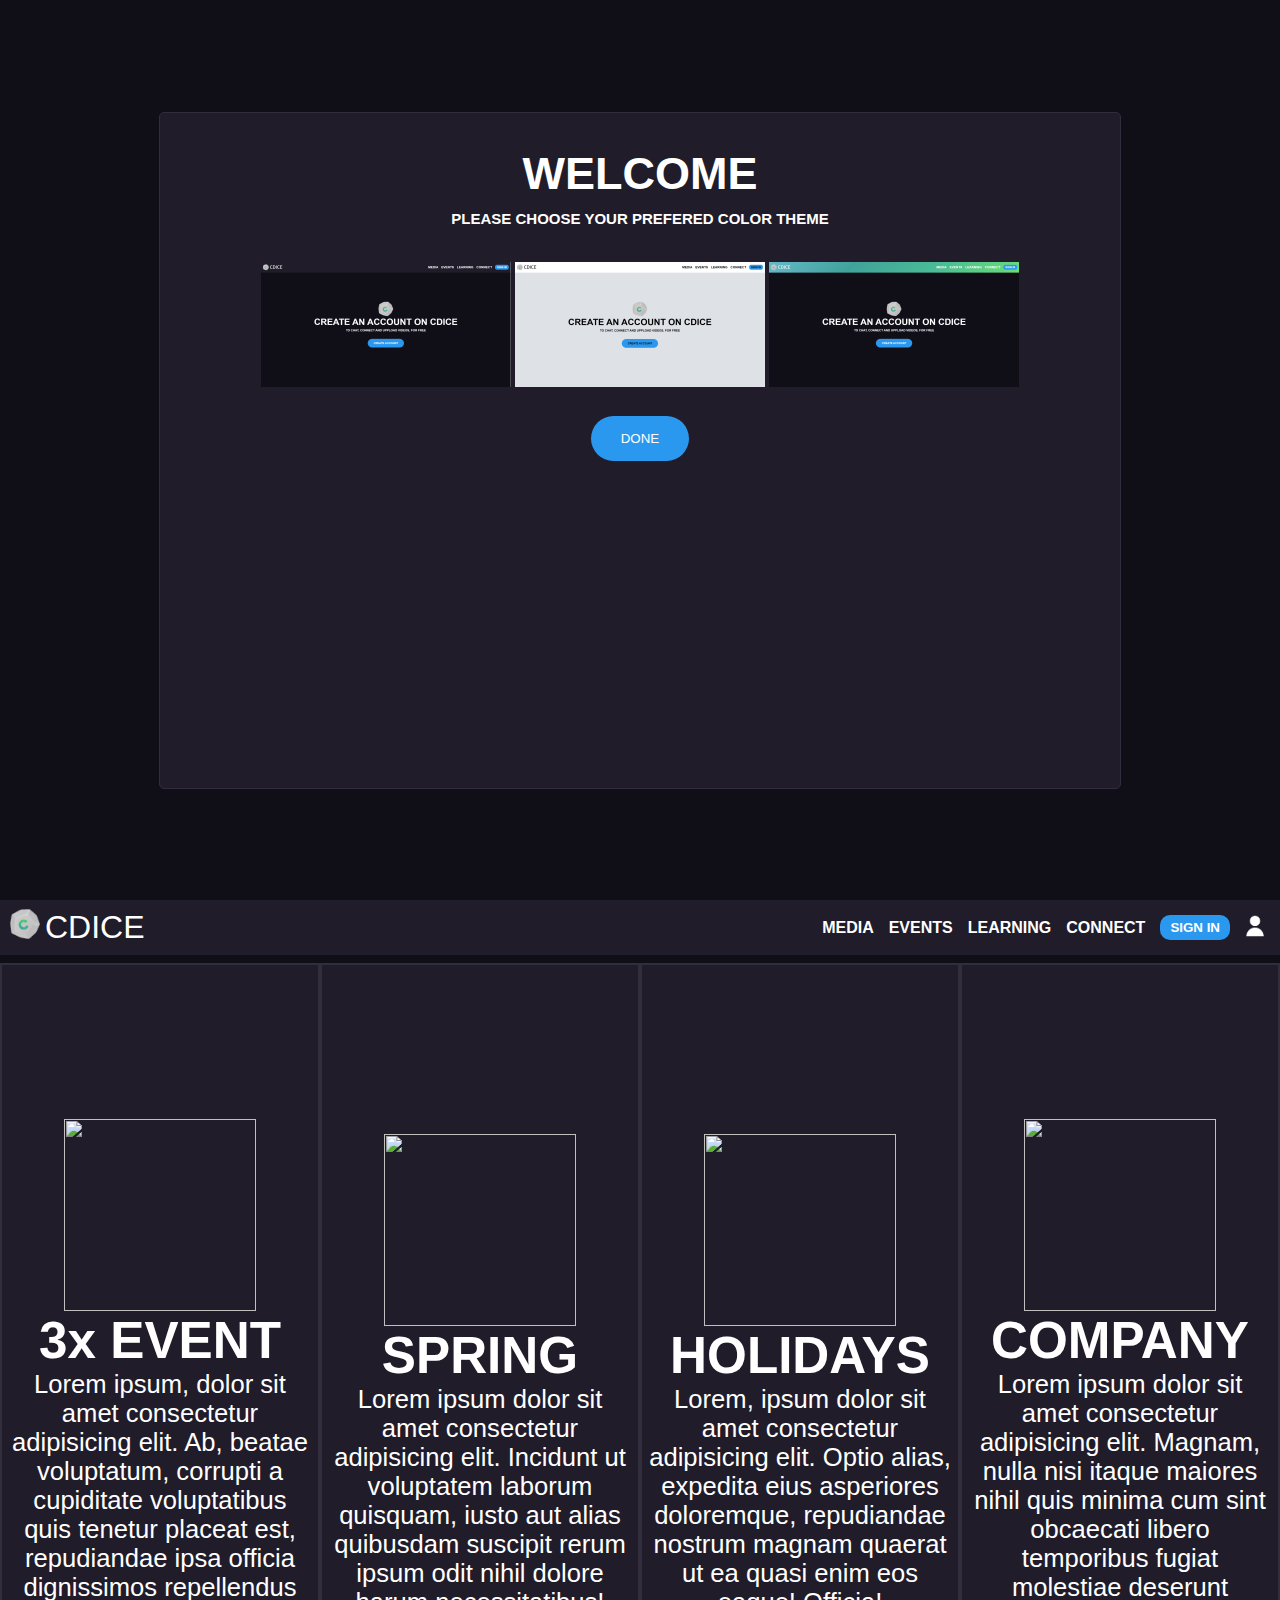
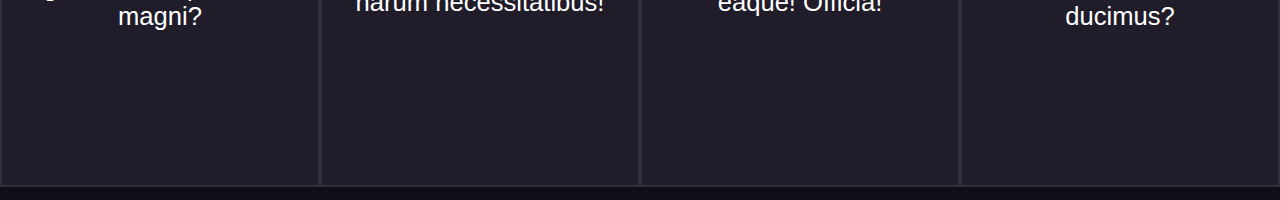
==== event_current.html @ 7de3821c "Fler undersidor" ====
<!DOCTYPE html>
<html lang="en">
<head>
    <meta charset="UTF-8">
    <meta http-equiv="X-UA-Compatible" content="IE=edge">
    <meta name="viewport" content="width=device-width, initial-scale=1.0">
    <title>Document</title>
    <link rel="stylesheet" href="css/style.css">
    <link rel="shortcut icon" href="img/favicon_cdice.png" type="image/png">
</head>
<body>
    <div id="new_user_menu_background">
        <div id="new_user_menu">
        <nav id="color_mode_nav">
            <ul id="color_mode_ul">
                <li><h1 id="color_mode_h1"><strong>WELCOME</strong></h1></li>
                <li><p id="color_mode_p"><strong>PLEASE CHOOSE YOUR PREFERED COLOR THEME</strong></p></li>
                <li><button type="radio" name="r" id="cmn_button_01" checked><img class="color_mode_img" src="img/darkMode.png" alt="Example of dark color mode"></button>
                <button type="radio" name="r" id="cmn_button_02"><img class="color_mode_img" src="img/lightMode.png" alt="Example of light color mode"></button>
                <button type="radio" name="r" id="cmn_button_03"><img class="color_mode_img" src="img/auroraMode.png" alt="Example of aurora color mode"></button></li>
                <li><button class="std_button" id="cmn_done">DONE</button></li>
            </ul>
        </nav>
        </div>
    </div>
    <form action="" method="" class="overlay" id="sign_up">
        <div class="style_purpose"><img src="img/cdice_logo_image.png" alt="The CDICE logo"><h1><strong>SIGN UP</strong></h1><button type="button" class="close" id="close_sign_up"></button></div>
        <ul id="sign_up_ul">
            <li id="li1"><input type="text" name="" placeholder="*First Name" class="small_input" id="first_name">
            <input type="text" name="" placeholder="*Last Name" class="small_input" id="last_name"></li>
            <li><input type="text" name="" placeholder="*Display Name" class="b_input" id="nickname"></li>
            <li><input type="email" name="" placeholder="*Email" class="b_input" id="email"></li>
            <li><input type="password" name="" placeholder="*Password" class="b_input" id="password"></li>
            <li><div class="style_line"></div></li>
            <li><button type="submit" class="std_button" id="sign_up_button"><strong>CREATE ACCOUNT</strong></button></li>
            <li><p class="info_p">Have a CDICE account?</p><button type="button" id="sign_up_sign_in_button"><strong>SIGN IN</strong></button></li>
        </ul>
    </form>
    <form action="" method="" class="overlay" id="sign_in">
        <div class="style_purpose"><img src="img/cdice_logo_image.png" alt="The CDICE logo"><h1><strong>SIGN IN</strong></h1><button type="button" class="close" id="close_sign_in"></button></div>
        <ul id="sign_in_ul">
            <li><input type="email" name="" placeholder="Email" class="b_input" id="sign_in_email"></li>
            <li><input type="password" name="" placeholder="Password" class="b_input" id="sign_in_password"></li>
            <li><div class="style_line"></div></li>
            <li><button type="submit" class="std_button" id="sign_in_button"><strong>SIGN IN</strong></button></li>
            <li><p class="info_p">Haven't got a CDICE account?</p><button type="button" id="sign_in_sign_up_button"><strong>SIGN UP</strong></button></li>
        </ul>
    </form>
    <div id="mobile_dropdown" class="mobile_dropdown_display">
        <ul>
            <li><h1><strong>MEDIA</strong></h1></li>
            <li><a href="media_home.html">HOME</a></li>
            <li><a href="media_videos.html">VIDEOS</a></li>
            <li><a href="media_livestreams.html">LIVESTREAMS</a></li>
            <li><a href="user_account.html">MY CHANNEL</a></li>
        </ul>
        <ul>
            <li><h1><strong>EVENTS</strong></h1></li>
            <li><a href="event_current.html">CURRENT EVENTS</a></li>
            <li><a href="event_upcoming.html">UPCOMING EVENTS</a></li>
            <li><a href="event_tournament.html">TOURNAMENTS</a></li>
            <li><a href="event_reward.html">REWARDS</a></li>
        </ul>
        <ul>
            <li><h1><strong>LEARNING</strong></h1></li>
            <li><a href="learning_guide.html">GUIDES</a></li>
            <li><a href="learning_task.html">TASKS</a></li>
            <li><a href="learning_group.html">GROUPS</a></li>
            <li><a href="learning_reward.html">REWARDS</a></li>
        </ul>
        <ul>
            <li><h1><strong>CONNECT</strong></h1></li>
            <li><a href="connect_profile.html">PROFILES</a></li>
            <li><a href="connect_comunities.html">COMUNITIES</a></li>
            <li><a href="connect_textchat.html">TEXT CHAT</a></li>
            <li><a href="connect_voicechat.html">VOICE CHAT</a></li>
        </ul>
    </div>
        <nav id="fixed_nav">
            <a href="index.html" id="cdice_logo_name">
            <img id="cdice_logo" src="img/cdice_logo_image.png" alt="The CDICE logo">
            <h1 id="cdice_name">CDICE</h1>
            </a>
            <ul id="fixed_ul">
                <li>
                    <strong class="strong_dd" id="media_strong"><a href="media.html" class="nav_a">MEDIA</a></strong>
                    <div class="filler">
                    <ul class="dropdown" id="media_dd">
                        <li><a href="media_home.html">HOME</a></li>
                        <li><a href="media_videos.html">VIDEOS</a></li>
                        <li><a href="media_livestreams.html">LIVESTREAMS</a></li>
                        <li><a href="user_account.html">MY CHANNEL</a></li>
                    </ul>
                    </div>
                </li>
                <li>
                    <strong class="strong_dd" id="events_strong"><a href="event.html" class="nav_a">EVENTS</a></strong>
                    <div class="filler">
                    <ul class="dropdown" id="events_dd">
                        <li><a href="event_current.html">CURRENT EVENTS</a></li>
                        <li><a href="event_upcoming.html">UPCOMING EVENTS</a></li>
                        <li><a href="event_tournament.html">TOURNAMENTS</a></li>
                        <li><a href="event_reward.html">REWARDS</a></li>
                    </ul>
                    </div>
                </li>
                <li>
                    <strong class="strong_dd" id="learning_strong"><a href="learning.html" class="nav_a">LEARNING</a></strong>
                    <div class="filler">
                    <ul class="dropdown" id="learning_dd">
                        <li><a href="learning_guide.html">GUIDES</a></li>
                        <li><a href="learning_task.html">TASKS</a></li>
                        <li><a href="learning_group.html">GROUPS</a></li>
                        <li><a href="learning_reward.html">REWARDS</a></li>
                    </ul>
                    </div>
                </li>
                <li>
                    <strong class="strong_dd" id="connect_strong"><a href="connect.html" class="nav_a">CONNECT</a></strong>
                    <div class="filler">
                    <ul class="dropdown" id="connect_dd">
                        <li><a href="connect_profile.html">PROFILES</a></li>
                        <li><a href="connect_comunities.html">COMUNITIES</a></li>
                        <li><a href="connect_textchat.html">TEXT CHAT</a></li>
                        <li><a href="connect_voicechat.html">VOICE CHAT</a></li>
                    </ul>
                    </div>
                </li>
                <button class="std_button" id="sign_in_menu"><strong>SIGN IN</strong></button>
                <div class="hover_div"><img src="img/Profile_icon_light.png" alt="Profile" id="profile_img">
                    <div id="profile_filler">
                        <ul id="profile_dropdown">
                            <ul id="main_menu_dp">
                                <li><button type="button" id="profile_button"><img src="img/Profile_icon_light.png" alt="Profile picture" id="big_profile_img"><h1>SIGN IN</h1></button></li>
                                <li><div class="style_line" id="profile_line"></div></li>
                                <li><button type="button" id="color_theme_button"><img src="img/visning_icon2.png" alt="Color Theme icon" id="color_theme_img"><strong>COLOR THEME</strong></button></li>
                            </ul>
                        </ul>
                    </div>
                </div>
            </ul>
            <div class="burger_menu_btn">
                <div class="burger_menu_btn_inner"></div>
            </div>
        </nav>
    <div id="overview_site_wrapper">
        <article class="event_ar" id="event_ar01">
            <img src="#" alt="">
            <h1>3x EVENT</h1>
            <p>Lorem ipsum, dolor sit amet consectetur adipisicing elit. Ab, beatae voluptatum, corrupti a cupiditate voluptatibus quis tenetur placeat est, repudiandae ipsa officia dignissimos repellendus magni?</p>
        </article>
        <article class="event_ar" id="event_ar02">
            <img src="#" alt="">
            <h1>SPRING</h1>
            <p>Lorem ipsum dolor sit amet consectetur adipisicing elit. Incidunt ut voluptatem laborum quisquam, iusto aut alias quibusdam suscipit rerum ipsum odit nihil dolore harum necessitatibus!</p>
        </article>
        <article class="event_ar" id="event_ar03">
            <img src="#" alt="">
            <h1>HOLIDAYS</h1>
            <p>Lorem, ipsum dolor sit amet consectetur adipisicing elit. Optio alias, expedita eius asperiores doloremque, repudiandae nostrum magnam quaerat ut ea quasi enim eos eaque! Officia!</p>
        </article>
        <article class="event_ar" id="event_ar04">
            <img src="#" alt="">
            <h1>COMPANY</h1>
            <p>Lorem ipsum dolor sit amet consectetur adipisicing elit. Magnam, nulla nisi itaque maiores nihil quis minima cum sint obcaecati libero temporibus fugiat molestiae deserunt ducimus?</p>
        </article>
    </div>
    <script src="js/main.js"></script>
</body>
</html>
---- css/style.css ----
/* General */
* {
    margin: 0;
    padding: 0;
}

:root {
    --primary-color: #201c29;
    --secondary-color: #100e17;
    --text-color: #ffffff;
    --card-border: #312d3c;
    --misc-color: #2b98f0;
    --extra-color: #201c29;
}

::placeholder {
    color: var(--text-color);
}

button:focus {
    outline: none;
}

#new_user_menu_background {
    display: none;
    height: 100vh;
    width: 100vw;
    max-width: 100%;
    background: var(--secondary-color);
    justify-content: center;
    align-items: center;
}

#new_user_menu {
    height: 75vh;
    width: 75vw;
    background: var(--primary-color);
    border: 1px solid var(--card-border);
    border-radius: 5px;
    color: var(--text-color);
}

#color_mode_nav {
    display: flex;
    justify-content: center;
    align-items: center;
}

button[name="r"] {
    border: none;
}

.color_mode_img {
    display: block;
    height: 125px;
    width: 250px;
}

#color_mode_ul {
    list-style-type: none;
    font-family: Arial, Helvetica, sans-serif;
    display: flex;
    flex-direction: column;
    justify-content: center;
    align-items: center;
}

#color_mode_h1 {
    font-size: 45px;
    margin-bottom: 10px;
    margin-top: 35px;
}

#color_mode_p {
    font-size: 15px;
    margin-bottom: 35px;
}

#cmn_done {
    padding-left: 30px;
    padding-top: 15px;
    padding-right: 30px;
    padding-bottom: 15px;
    border-radius: 26px;
    margin: 25px;
}

#fixed_nav {
    height: 55px;
    width: 100%;
    position: fixed;
    background: var(--primary-color);
    color: var(--text-color);
    display: flex;
    justify-content: space-between;
    align-items: center;
    z-index: 15;
}

#fixed_ul {
    display: flex;
    list-style-type: none;
    margin-right: 10px;
    align-items: center;
}

#fixed_ul li {
    font-family: Arial, Helvetica, sans-serif;
    margin-right: 15px;
}

.nav_a:hover {
    color: var(--misc-color);
}

#cdice_name {
    font-family: 'Trebuchet MS', 'Lucida Sans Unicode', 'Lucida Grande', 'Lucida Sans', Arial, sans-serif;
    font-weight: 100;
    margin-left: 5px;
}

#cdice_logo {
    height: 30px;
    width: auto;
}

.nav_a {
    text-decoration: none;
    color: var(--text-color);
}

#cdice_logo_name {
    text-decoration: none;
    color: var(--text-color);
    display: flex;
    margin-left: 10px;
}

.std_button {
    padding-left: 10px;
    padding-top: 5px;
    padding-right: 10px;
    padding-bottom: 5px;
    border-radius: 10px;
    border: 0px;
    background: #2b98f0;
    color: var(--text-color);
    font-family: Arial, Helvetica, sans-serif;
    cursor: pointer;
}

.std_button:hover {
    background: rgba(43, 152, 240, 0.75);
}

#profile_img {
    height: 30px;
    width: auto;
    margin-left: 10px;
}

.hover_div:hover > #profile_filler {
    display: block;
}

#big_profile_img {
    height: 100px;
    width: auto;
}

#profile_dropdown {
    background: var(--extra-color);
    width: 350px;
    height: auto;
    border: solid 2px var(--card-border);
    border-radius: 5px;
    padding-right: 10px;
    padding-left: 10px;
    list-style-type: none;
}

#profile_filler {
    display: none;
    padding-top: 10px;
    position: absolute;
    transform: translateX(-330px);
}

#profile_filler:hover {
    display: block;
}

#profile_line {
    background: var(--card-border);
    margin-bottom: 10px;
}

#profile_button {
    background: var(--extra-color);
    display: flex;
    align-items: center;
    color: var(--text-color);
    font-family: Arial, Helvetica, sans-serif;
    border: none;
    border-radius: 10px;
    margin-top: 10px;
    margin-bottom: 10px;
    width: 100%;
}

#profile_button:hover {
    background: rgba(43, 152, 240, 0.75);
}

.center {
    display: flex;
    justify-content: center;
    align-items: center;
    width: 100%;
}

#main_menu_dp{
    list-style-type: none;
    width: 100%;
    height: auto;
    margin-right: 10px;
}

#main_menu_dp li {
    width: 100%;
}

#color_theme_button {
    margin-bottom: 10px;
    background: var(--extra-color);
    width: 100%;
    border: none;
    color: var(--text-color);
    border-radius: 10px;
    padding-top: 5px;
    padding-bottom: 5px;
    display: flex;
    align-items: center;
}

#color_theme_button:hover {
    background: rgba(43, 152, 240, 0.75);
}

#color_theme_img {
    width: 50px;
    height: auto;
}

.dsk_button {
    background: var(--extra-color);
    border: none;
}

.dropdown {
    list-style-type: none;
    background: var(--extra-color);
    border: solid 2px var(--card-border);
    border-radius: 5px;
    padding-top: 5px;
    padding-left: 20px;
    padding-right: 20px;
    padding-bottom: 20px;
    width: 140px;
}

.dropdown li {
    margin-top: 15px;
}

.dropdown li a {
    text-decoration: none;
    color: var(--text-color);
    font-family: Arial, Helvetica, sans-serif;
}

.dropdown li a:hover {
    opacity: 0.75;
}

.strong_dd:hover ~ .filler {
    display: block;
}

.filler:hover {
    display: block;
}

.filler {
    display: none;
    padding-top: 18px;
    position: absolute;
    transform: translateX(-55px);
}

.fixed_div {
    position: fixed;
}

.mobile_dropdown_display {
    display: none;
}

.burger_menu_btn {
    display: none;
}

.burger_menu_btn_inner {
    display: none;
}

#small_nav01 {
    grid-area: na1;
}

#small_nav02 {
    grid-area: na2;
}

#small_nav03 {
    grid-area: na3;
}

.normal_sized_sec {
    grid-area: nse;
    display: flex;
    flex-direction: column;
    justify-content: center;
    align-items: center;
    font-family: Arial, Helvetica, sans-serif;
    color: var(--text-color);
    background: linear-gradient(135deg, rgba(5, 102, 145, 1) 0%, rgba(97, 9, 121, 1) 45%, rgba(255, 0, 70, 1) 100%);
    background-size: 400% 400%;
    animation: gradientAnimation 10s ease-in-out infinite;
}

#normal_sized_sec_h1 {
    font-size: 25px;
    margin-bottom: 10px;
}

#normal_sized_sec_h2 {
    font-size: 15px;
    margin-bottom: 35px;
}

#normal_sized_button {
    padding-left: 30px;
    padding-top: 15px;
    padding-right: 30px;
    padding-bottom: 15px;
    border-radius: 26px;
}

@keyframes gradientAnimation {
    0% {
        background-position: 0% 50%;
    }
    50% {
        background-position: 100% 50%;
    }
    100% {
        background-position: 0% 50%;
    }
}

#general_footer {
    grid-area: gfo;
    background: #100e17;
    display: grid;
    grid-template-columns: 1fr;
    grid-template-rows: 4fr 1fr 2fr;
    grid-template-areas: " fo_se01" "fo_se02" "fo_se03";
    padding-left: 150px;
    padding-right: 150px;
}

#sign_in {
    display: none;
    position: fixed;
    top: 50%;
    left: 50%;
    transform: translate(-50%, -50%);
    background: var(--secondary-color);
    color: var(--text-color);
    height: 550px;
    width: 500px;
    z-index: 20;
    font-family: Arial, Helvetica, sans-serif;
    font-size: 20px;
}

#sign_in_ul {
    list-style-type: none;
    display: flex;
    flex-direction: column;
    justify-content: center;
    align-items: center;
}

#sign_in_ul li {
    display: flex;
    justify-content: center;
    align-items: center;
    margin-top: 20px;
}

#sign_in_button {
    padding-left: 30px;
    padding-top: 15px;
    padding-right: 30px;
    padding-bottom: 15px;
    border-radius: 26px;
}

#sign_in_email {
    margin-top: 75px;
}

#sign_up {
    display: none;
    position: fixed;
    top: 50%;
    left: 50%;
    transform: translate(-50%, -50%);
    background: var(--secondary-color);
    color: var(--text-color);
    height: 550px;
    width: 500px;
    z-index: 20;
    font-family: Arial, Helvetica, sans-serif;
    font-size: 20px;
}

.style_purpose {
    background: var(--primary-color);
    height: 55px;
    width: 500px;
    display: flex;
    align-items: center;
    justify-content: space-between;
}

.style_purpose img {
    height: 40px;
    width: auto;
    margin-left: 20px;
}

#sign_up_ul {
    list-style-type: none;
    display: flex;
    flex-direction: column;
    justify-content: center;
    align-items: center;
}

#sign_up_ul li {
    display: flex;
    justify-content: center;
    align-items: center;
    margin-top: 20px;
}

.b_input:focus {
    outline: solid #2b98f0;
    outline-width: 2px;
}

.close {
    margin-right: 20px;
    height: 40px;
    width: 40px;
    visibility: hidden;
    cursor: pointer;
}

.close::after {
    content: "✕";
    box-sizing: inherit;
    font-size: 25px;
    font-weight: 900;
    visibility: visible;
    color: var(--text-color);
}

.close:hover {
    opacity: 0.5;
}

.small_input {
    background: var(--extra-color);
    border: none;
    width: 150px;
    padding: 10px;
    border-radius: 5px;
    color: var(--text-color);
}

.small_input:focus {
    outline: solid #2b98f0;
    outline-width: 2px;
}

#first_name {
    margin-right: 10px;
}

.b_input {
    background: var(--extra-color);
    border: none;
    width: 330px;
    padding: 10px;
    border-radius: 5px;
    color: var(--text-color);
}

#li1 {
    display: flex;
    justify-content: center;
    align-items: center;
}

#sign_up_button {
    padding-left: 30px;
    padding-top: 15px;
    padding-right: 30px;
    padding-bottom: 15px;
    border-radius: 26px;
}

.style_line {
    height: 4px;
    width: 350px;
    background: var(--primary-color);
    border-radius: 2px;
    margin-top: 10px;
    margin-bottom: 20px;
}

.info_p {
    font-size: 14px;
}

#sign_up_sign_in_button {
    font-size: 14px;
    background: var(--secondary-color);
    border: none;
    color: var(--text-color);
    margin-left: 5px;
    cursor: pointer;
}

#sign_in_sign_up_button {
    font-size: 14px;
    background: var(--secondary-color);
    border: none;
    color: var(--text-color);
    margin-left: 5px;
    cursor: pointer;
}

.icon {
    width: 40px;
    max-width: 100%;
    max-height: 100%;
    height: auto;
}

#dc_icon {
    width: 27px;
}

#footer_sec01 {
    grid-area: fo_se01;
    display: flex;
    justify-content: space-evenly;
    align-items: center;
}

#footer_sec01 ul {
    list-style-type: none;
}

#footer_sec01 ul li {
    margin-top: 15px;
    font-family: Arial, Helvetica, sans-serif;
}

#footer_sec01 ul li a {
    text-decoration: none;
    color: var(--text-color);
}

#footer_sec01 ul li a:hover {
    opacity: 0.75;
}

#footer_sec01 ul li h1 {
    color: var(--text-color);
    padding-bottom: 5px;
}

#footer_sec02 {
    max-width: 100%;
    max-height: 100%;
    grid-area: fo_se02;
    border-top: solid 4px;
    border-bottom: solid 4px;
    border-color: var(--primary-color);
    padding-top: 20px;
    padding-bottom: 20px;
}

#footer_sec03 {
    grid-area: fo_se03;
}

#footer_sec02 ul {
    display: flex;
    justify-content: space-evenly;
    align-items: center;
    list-style-type: none;
}

#footer_sec02 ul li a:hover {
    opacity: 0.75;
}

/* Index */
#index_site_wrapper {
    display: grid;
    height: 100vh;
    width: 100vw;
    max-width: 100%;
    grid-template-columns: 1fr 1fr 1fr;
    grid-template-rows: 60vw auto 540px auto 400px;
    grid-template-areas: "ima ima ima" "na1 na2 na3" "nse nse nse" "iar iar iar" "gfo gfo gfo";
}

#index_main {
    grid-area: ima;
    width: 100%;
    height: auto;
    background: url(../img/frontImage.png);
    background-size: 100% 100%;
    background-repeat: no-repeat;
    color: #ffffff;
    font-family: Arial, Helvetica, sans-serif;
    display: flex;
    justify-content: center;
    align-items: center;
}

#index_main ul {
    list-style-type: none;
    display: flex;
    justify-content: center;
    align-items: center;
    flex-direction: column;
}

.main_h1 {
    font-size: 45px;
    margin-bottom: 10px;
}

.main_p {
    font-size: 15px;
    margin-bottom: 35px;
}

#sign_up_main_button {
    padding-left: 30px;
    padding-top: 15px;
    padding-right: 30px;
    padding-bottom: 15px;
    border-radius: 26px;
}

#main_cdice_logo {
    height: 75px;
    width: 75px;
}

#index_article {
    grid-area: iar;
    background: var(--secondary-color);
    display: grid;
    grid-template-rows: auto auto auto;
    grid-template-columns: 1fr;
    grid-template-areas: "ar1" "ar2" "ar3";
    font-family: Arial, Helvetica, sans-serif;
}

#index_article article {
    background: var(--extra-color);
    margin-top: 10px;
    border-top: solid 2px var(--card-border);
    border-bottom: solid 2px var(--card-border);
    cursor: pointer;
    transition: all 0.5s ease-in-out;
}

#index_article article p {
    color: var(--text-color);
    margin: 15px;
    line-height: 1.6;
    display: none;
}

#index_article article:hover h1 {
    margin-left: 25px;
    transition: all 0.5s ease-in-out;
    color: rgba(5, 102, 145, 1);
}

#ar_1 {
    grid-area: ar1
}

#ar_2 {
    grid-area: ar2;
}

#ar_3 {
    grid-area: ar3;
    margin-bottom: 10px;
}

.ar_h1 {
    color: var(--text-color);
    margin: 15px;
}

.s_nav {
    height: auto;
    transition: 0.2s ease-in-out;
    border: none;
    background: var(--secondary-color);
    cursor: pointer;
}

.s_nav:hover {
    background: #2b98f0;
}

.s_nav img {
    height: auto;
    width: 100%;
    border: none;
}
/* Media, Event, Connect, Learning */

#overview_site_wrapper {
    display: flex;
    justify-content: center;
    align-items: center;
    flex-direction: row;
    height: 100vh;
    width: 100vw;
    max-width: 100%;
    max-height: 100%;
    background: var(--secondary-color);
    overflow: hidden;
}

.cover_a {
    background: var(--primary-color);
    border: solid 4px var(--card-border);
    border-radius: 10px;
    text-decoration: none;
    text-align: center;
    height: 70vh;
    width: 11.25vw;
    margin: 2vw;
    transform: rotate(25deg);
    display: flex;
    justify-content: center;
    align-items: center;
    transition: all 0.5s ease-in-out;
}

.cover_a p {
    transform: rotate(-90deg);
    font-size: 3.5vw;
    font-family: Arial, Helvetica, sans-serif;
    color: var(--text-color);
    transition: all 0.5s ease-in-out;
}

.cover_a:hover {
    transform: rotate(0);
    width: 25vw;
    z-index: 10;
}

.cover_a:hover p {
    transform: rotate(0);
}

#cover_padding {
    padding: 2vw;
}

/* Media --Home */

#fixed_side_nav {
    position: fixed;
    width: 55px;
    height: 100vh;
    background: var(--extra-color);
    padding-top: 55px;
    display: flex;
    flex-direction: column;
    align-items: center;
}

#fixed_side_nav button {
    width: 55px;
    height: 55px;
    margin-top: 25px;
    display: flex;
    justify-content: center;
    align-items: center;
    border: none;
    background: var(--extra-color);
    cursor: pointer;
}

#fixed_side_nav button:hover {
    background: rgba(43, 152, 240, 0.75);
}

#fixed_side_nav button img {
    width: 50px;
    height: 50px; 
}

#fixed_side_nav h1 {
    font-family: Arial, Helvetica, sans-serif;
    font-size: 10px;
    color: var(--text-color);
}

#overview_site_wrapper {
    grid-template-columns: 55px auto;
    grid-template-rows: 55px auto;
    grid-template-areas: "none1 none2" "none3 mmain";
    width: 100vw;
    height: 100%;
    max-width: 100%;
    max-height: none;
    min-height: 100vh;
}

#media_main {
    grid-area: mmain;
    display: flex;
    flex-direction: row;
    flex-wrap: wrap;
    max-height: none;
    max-width: 100%;
    justify-content: center;
}

.media_cards {
    height: 350px;
    width: 250px;
    margin-top: 25px;
    margin-left: 25px;
    background: var(--extra-color);
    display: grid;
    grid-template-columns: 1fr 1fr 1fr;
    grid-template-rows: auto 2fr 1fr 1fr;
    grid-template-areas: "mimg mimg mimg" "mh1 mh1 mh1" "mh2 mh3 mh4" "mh5 mh5 mh5";
    border: solid 2px var(--card-border);
    font-family: Arial, Helvetica, sans-serif;
    color: var(--text-color);
    cursor: pointer;
}

.media_cards img {
    grid-area: mimg;
    max-width: 100%;
}

.media_cards h1 {
    grid-area: mh1;
    display: flex;
    align-items: center;
    padding-left: 5px;
    font-size: 20px;
    border: solid 1px var(--card-border);
}

.media_cards h2 {
    grid-area: mh2;
    font-size: 15px;
    display: flex;
    justify-content: center;
    align-items: center;
    border: solid 1px var(--card-border);
}

.media_cards h3 {
    grid-area: mh3;
    font-size: 15px;
    display: flex;
    justify-content: center;
    align-items: center;
    border: solid 1px var(--card-border);
}

.media_cards h4 {
    grid-area: mh4;
    font-size: 15px;
    display: flex;
    justify-content: center;
    align-items: center;
    border: solid 1px var(--card-border);
}

.media_cards h5 {
    grid-area: mh5;
    font-size: 15px;
    border: solid 1px var(--card-border);
    display: flex;
    padding-left: 5px;
    align-items: center;
    text-align: center;
}

.media_cards h5 img {
    height: 30px;
    max-height: 100%;
    background: rgba(5, 102, 145, 1);
    border-radius: 50%;
    margin-right: 5px;
}

/* Media --account */

#account_site_wrapper {
    background: var(--secondary-color);
    padding-left: 10vw;
    padding-right: 10vw;
    padding-top: 55px;
    height: 100vh;
    max-width: 100vw;
    color: var(--text-color);
    font-family: Arial, Helvetica, sans-serif;
}

#account_content_section img {
    height: 125px;
    width: 125px;
    transform: translateY(-40px);
    border-radius: 50%;
    background: var(--misc-color);
}

#account_content_section {
    display: flex;
    align-items: center;
    justify-content: space-evenly;
    background: var(--primary-color);
}

#account_content_header img {
    width: 100%;
    height: auto; 
}

#account_content {
    height: 100%;
    width: 100%;
}

/* Event --Current */

.event_ar {
    height: 90vh;
    width: 25vw;
    background: var(--extra-color);
    border: solid 2px var(--card-border);
    transform: translateY(25px);
    display: flex;
    flex-direction: column;
    justify-content: center;
    align-items: center;
    color: var(--text-color);
    padding: 5px;
    font-family: Arial, Helvetica, sans-serif;
    text-align: center;
    font-size: 2vw;
}

.event_ar:hover {
    cursor: pointer;
    color: var(--misc-color);
}

.event_ar img {
    width: 15vw;
    height: 15vw;
}

/* Media Queries */

@media screen and (max-width: 900px) {
    #fixed_ul {
        display: none;
    }

    #mobile_dropdown {
        position: fixed;
        height: 100vh;
        width: 100vw;
        flex-direction: column;
        background: var(--extra-color);
        transform: translateY(55px);
        padding-top: 15px;
        z-index: 15;
    }

    #mobile_dropdown ul {
        list-style-type: none;
        margin-left: 50px;
        margin-right: 50px;
        margin-bottom: 5px;
        border-bottom: solid 4px var(--card-border);
        padding-left: 10px;
    }

    #mobile_dropdown ul li {
        margin-bottom: 2px;
    }

    #mobile_dropdown ul li h1 {
        font-family: Arial, Helvetica, sans-serif;
        color: var(--text-color);
    }

    #mobile_dropdown ul li a {
        font-family: Arial, Helvetica, sans-serif;
        text-decoration: none;
        color: var(--text-color);
        font-size: 1.8vh;
    }

    #mobile_dropdown ul li a:hover {
        opacity: 0.75;
    }

    #normal_sized_sec_h1 {
        font-size: 2.2vh;
    }

    #normal_sized_sec_h2 {
        font-size: 1.8vh;
        text-align: center;
    }

    .menu_burger_open {
        display: flex;
    }

    .burger_menu_btn {
        display: block;
        position: relative;
        display: flex;
        justify-content: center;
        align-items: center;
        height: 35px;
        width: 35px;
        cursor: pointer;
        transition: all 0.5s ease-in-out;
        margin-right: 10px;
    }

    .burger_menu_btn_inner {
        display: block;
        width: 22px;
        height: 3px;
        background: var(--text-color);
        border-radius: 5px;
        transition: all 0.5s ease-in-out;
    }

    .burger_menu_btn_inner::before,
    .burger_menu_btn_inner::after {
        content: "";
        position: absolute;
        width: 22px;
        height: 3px;
        background: var(--text-color);
        border-radius: 5px;
        transition: all 0.5s ease-in-out;
    }

    .burger_menu_btn_inner::before {
        transform: translateY(-8px);
    }

    .burger_menu_btn_inner::after {
        transform: translateY(8px);
    }

    .burger_menu_open .burger_menu_btn_inner {
        transform: translateX(-25px);
        background: transparent;
    }

    .burger_menu_open .burger_menu_btn_inner::before {
        transform: rotate(45deg) translate(17.5px, -17.5px);
    }

    .burger_menu_open .burger_menu_btn_inner::after {
        transform: rotate(-45deg) translate(17.5px, 17.5px);
    }

    #general_footer {
        padding: 0px;
    }

    #footer_sec02 {
        padding-top: 5px;
        padding-bottom: 5px;
        height: 45px;
    }

    #footer_sec01 {
        flex-direction: column;
    }

    #footer_sec01 ul {
        display: flex;
        flex-direction: column;
        justify-content: center;
        align-items: center;
        border-bottom: solid 4px var(--primary-color);
        width: 200px;
    }

    #footer_sec03 {
        height: 35px;
        max-height: 100%;
    }

    #index_site_wrapper {
        grid-template-rows: 177.5vw auto 540px auto auto;
    }

    #index_main {
        background: url(../img/phone_format.png);
        background-size: 100% 100%;
        background-repeat: no-repeat;
    }

    .main_h1 {
        font-size: 3vh;
    }

    .main_p {
        font-size: 2vh;
    }

    .cover_a {
        transform: rotate(0);
        margin-top: 10px;
        height: 15vh;
        width: 85vw;
    }

    .cover_a p {
        transform: rotate(0);
    }

    .media_cards {
        margin-left: 0;
        margin-top: 10px;
    }

    .event_ar {
        font-size: 2vh;
    }
}

@media screen and (max-height: 620px) {
    #mobile_dropdown ul li h1 {
        font-size: 2vh;
    }
}
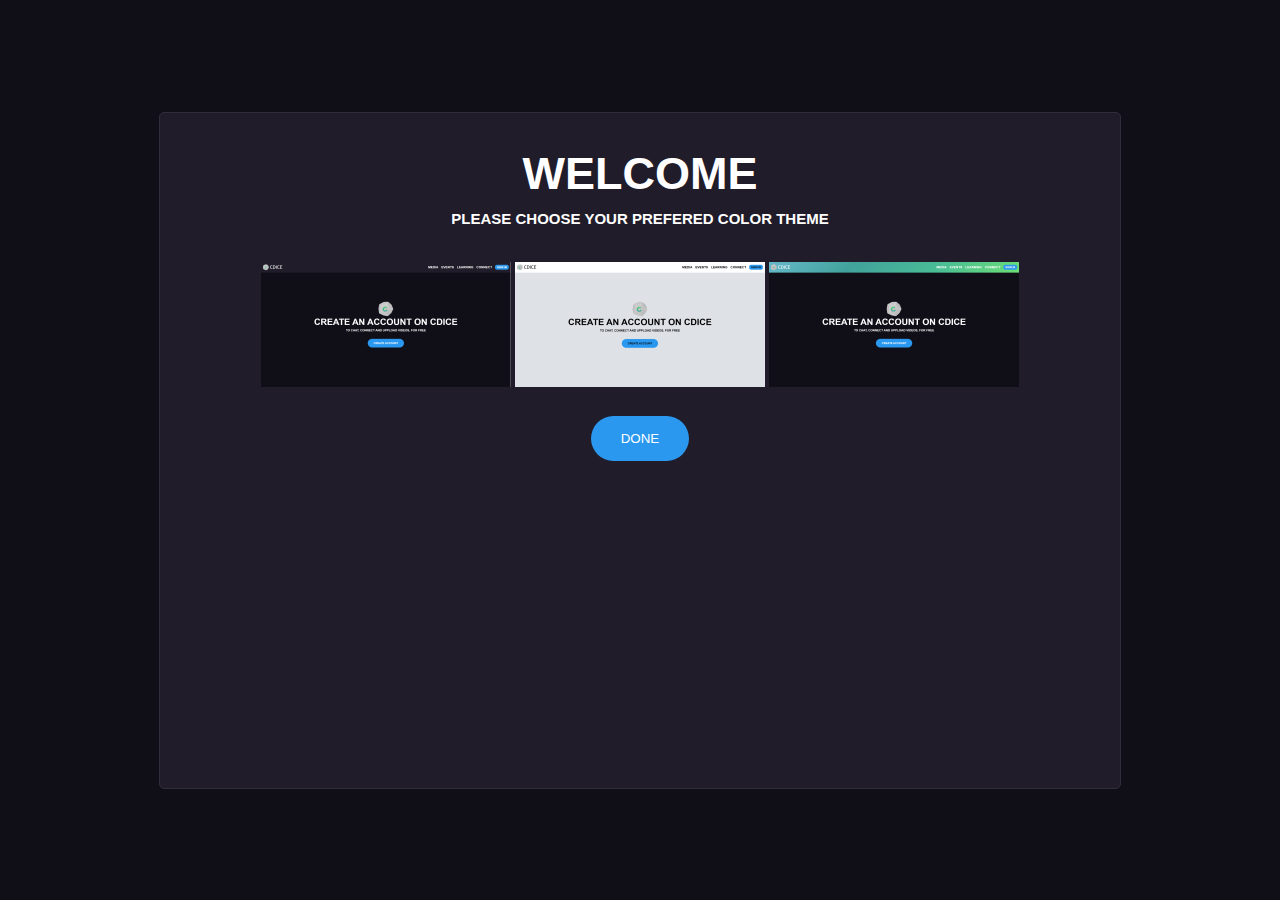
==== commit 0238fe84: "Fixed links och anpassade account sidan för dator" ====
--- a/event_current.html
+++ b/event_current.html
@@ -143,27 +143,29 @@
                 <div class="burger_menu_btn_inner"></div>
             </div>
         </nav>
-    <div id="overview_site_wrapper">
-        <article class="event_ar" id="event_ar01">
-            <img src="#" alt="">
-            <h1>3x EVENT</h1>
-            <p>Lorem ipsum, dolor sit amet consectetur adipisicing elit. Ab, beatae voluptatum, corrupti a cupiditate voluptatibus quis tenetur placeat est, repudiandae ipsa officia dignissimos repellendus magni?</p>
-        </article>
-        <article class="event_ar" id="event_ar02">
-            <img src="#" alt="">
-            <h1>SPRING</h1>
-            <p>Lorem ipsum dolor sit amet consectetur adipisicing elit. Incidunt ut voluptatem laborum quisquam, iusto aut alias quibusdam suscipit rerum ipsum odit nihil dolore harum necessitatibus!</p>
-        </article>
-        <article class="event_ar" id="event_ar03">
-            <img src="#" alt="">
-            <h1>HOLIDAYS</h1>
-            <p>Lorem, ipsum dolor sit amet consectetur adipisicing elit. Optio alias, expedita eius asperiores doloremque, repudiandae nostrum magnam quaerat ut ea quasi enim eos eaque! Officia!</p>
-        </article>
-        <article class="event_ar" id="event_ar04">
-            <img src="#" alt="">
-            <h1>COMPANY</h1>
-            <p>Lorem ipsum dolor sit amet consectetur adipisicing elit. Magnam, nulla nisi itaque maiores nihil quis minima cum sint obcaecati libero temporibus fugiat molestiae deserunt ducimus?</p>
-        </article>
+    <div class="site_wrapper">
+        <div id="overview_site_wrapper">
+            <article class="event_ar" id="event_ar01">
+                <img src="#" alt="">
+                <h1>3x EVENT</h1>
+                <p>Lorem ipsum, dolor sit amet consectetur adipisicing elit. Ab, beatae voluptatum, corrupti a cupiditate voluptatibus quis tenetur placeat est, repudiandae ipsa officia dignissimos repellendus magni?</p>
+            </article>
+            <article class="event_ar" id="event_ar02">
+                <img src="#" alt="">
+                <h1>SPRING</h1>
+                <p>Lorem ipsum dolor sit amet consectetur adipisicing elit. Incidunt ut voluptatem laborum quisquam, iusto aut alias quibusdam suscipit rerum ipsum odit nihil dolore harum necessitatibus!</p>
+            </article>
+            <article class="event_ar" id="event_ar03">
+                <img src="#" alt="">
+                <h1>HOLIDAYS</h1>
+                <p>Lorem, ipsum dolor sit amet consectetur adipisicing elit. Optio alias, expedita eius asperiores doloremque, repudiandae nostrum magnam quaerat ut ea quasi enim eos eaque! Officia!</p>
+            </article>
+            <article class="event_ar" id="event_ar04">
+                <img src="#" alt="">
+                <h1>COMPANY</h1>
+                <p>Lorem ipsum dolor sit amet consectetur adipisicing elit. Magnam, nulla nisi itaque maiores nihil quis minima cum sint obcaecati libero temporibus fugiat molestiae deserunt ducimus?</p>
+            </article>
+        </div>
     </div>
     <script src="js/main.js"></script>
 </body>
--- a/css/style.css
+++ b/css/style.css
@@ -1011,6 +1011,37 @@
     height: 15vw;
 }
 
+/* Learning --Guide */
+
+#guide_site_wrapper {
+    display: flex;
+    padding-top: 55px;
+    background: var(--secondary-color);
+}
+
+#guide_site_wrapper article {
+    width: 100vw;
+}
+
+.guide_a {
+    display: block;
+    background: var(--extra-color);
+    margin-top: 10px;
+    border-top: solid 2px var(--card-border);
+    border-bottom: solid 2px var(--card-border);
+    cursor: pointer;
+    color: var(--text-color);
+    text-decoration: none;
+    font-family: Arial, Helvetica, sans-serif;
+    padding-top: 5px;
+    padding-bottom: 5px;
+}
+
+#guide_site_wrapper article a:hover h1 {
+    margin-left: 25px;
+    transition: all 0.5s ease-in-out;
+    color: rgba(5, 102, 145, 1);
+}
 /* Media Queries */
 
 @media screen and (max-width: 900px) {
@@ -1190,6 +1221,17 @@
     .event_ar {
         font-size: 2vh;
     }
+
+    #account_content_section img {
+        height: 50px;
+        width: 50px;
+        transform: translateY(-20px);
+    }
+
+    #account_content_section h1,
+    #account_content_section button {
+        font-size: 2vw;
+    }
 }
 
 @media screen and (max-height: 620px) {
